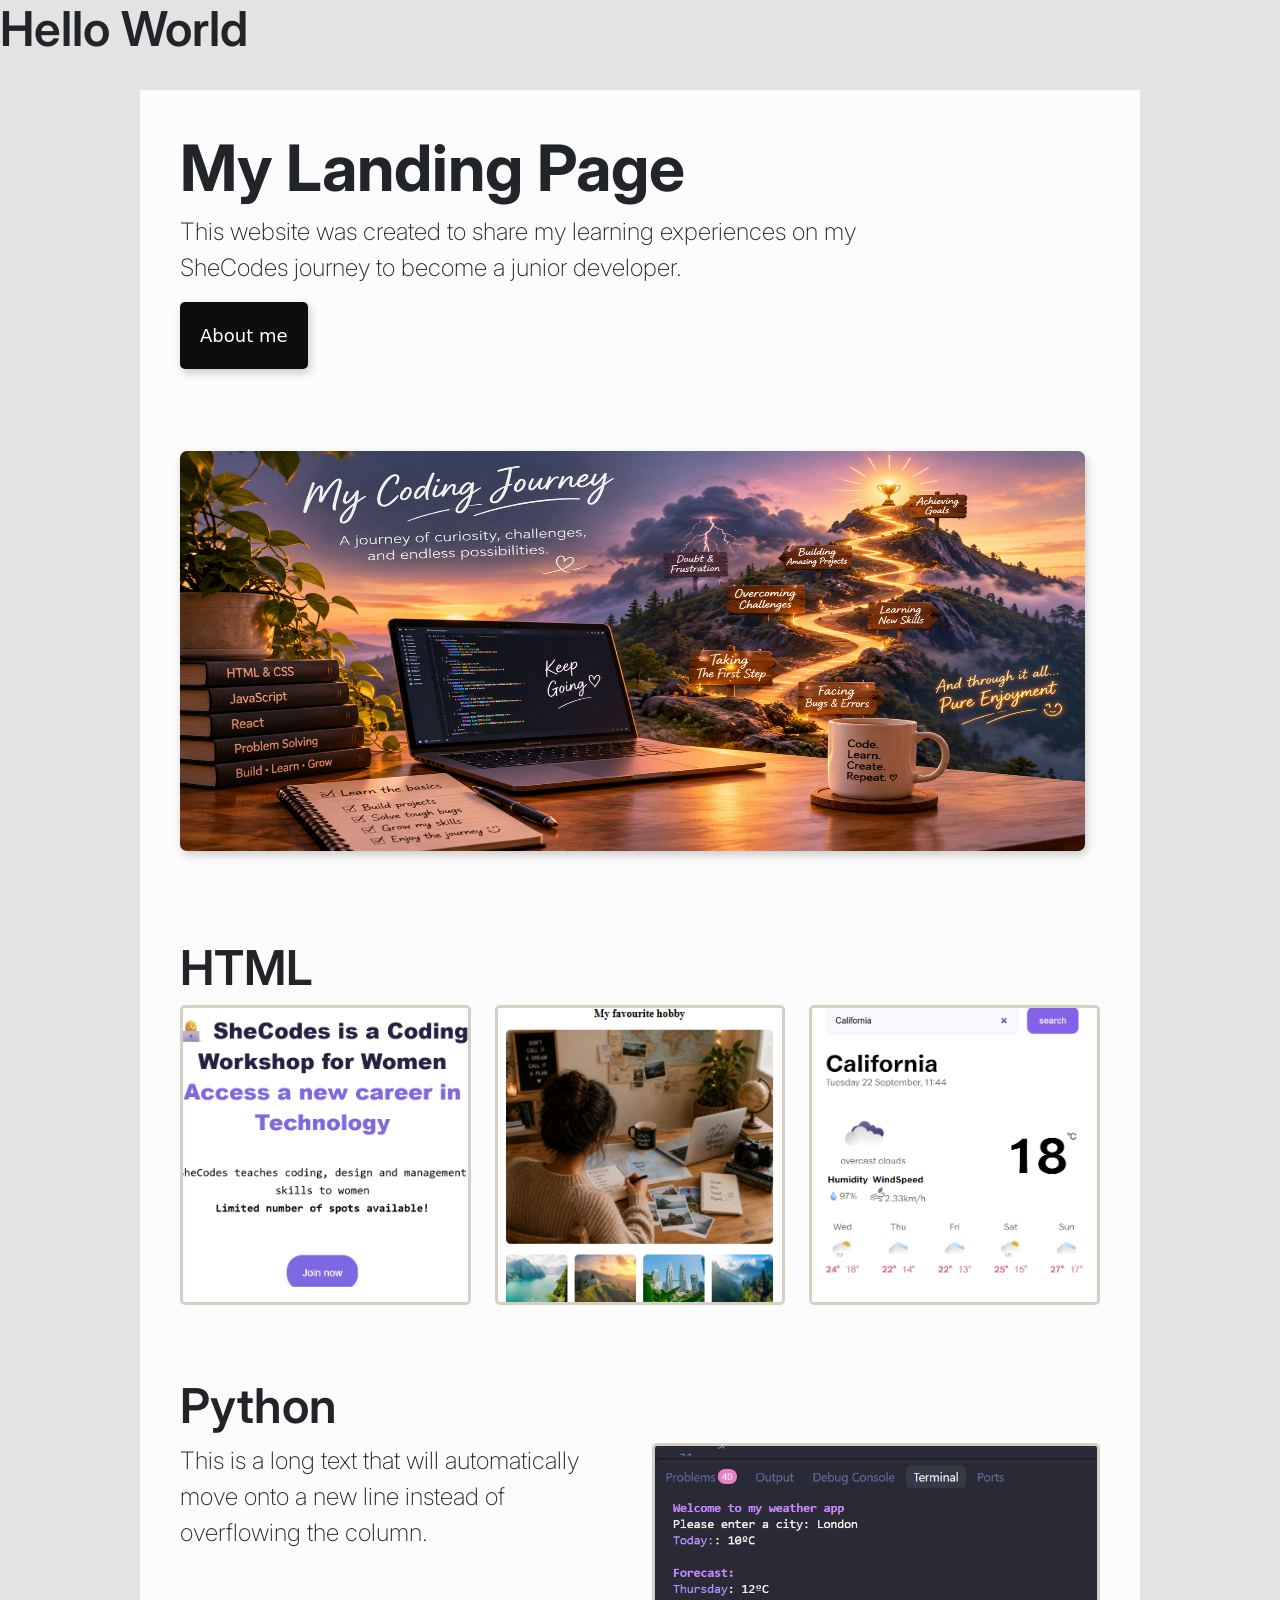
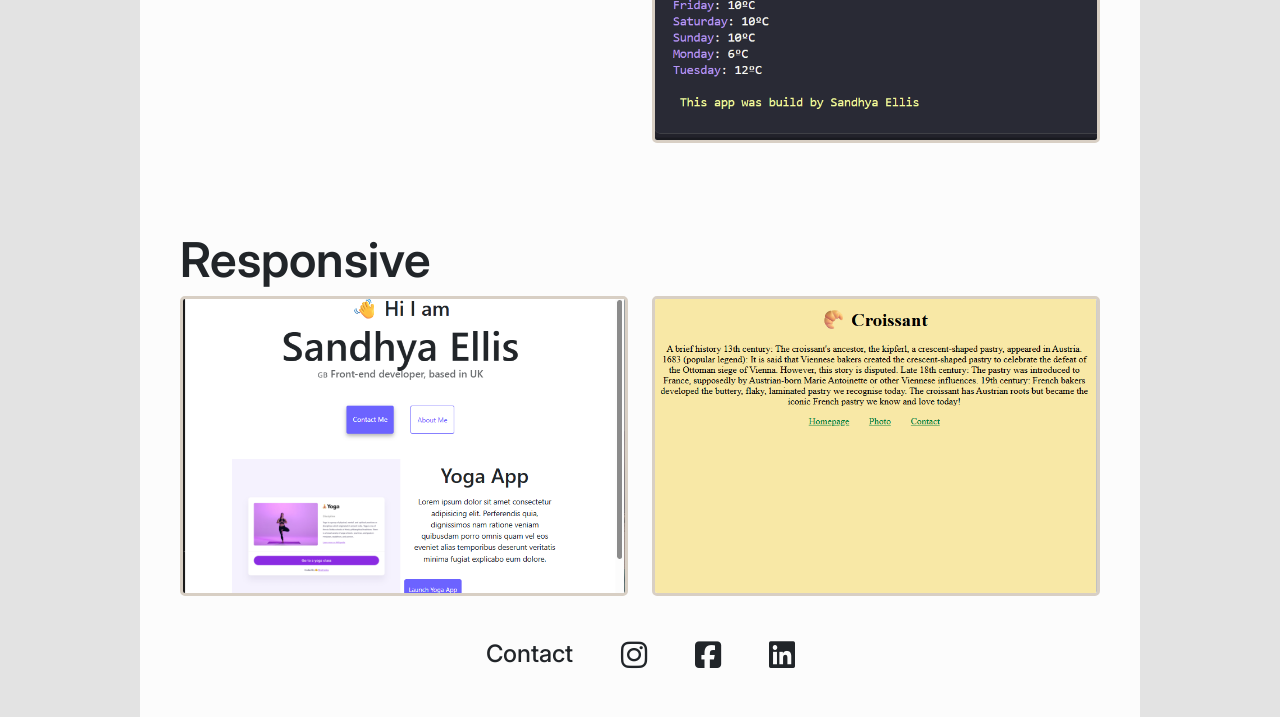
==== index.html @ 31d03f9e "Added some images, some more css to make it responsive" ====
<!DOCTYPE html>
<html lang="en">
<head>
    <meta charset="UTF-8">
    <meta name="viewport" content="width=device-width, initial-scale=1.0">
    <meta name="My Portfolio" content="The homepage gives a synopsis of the projects I have been working on, whilst on my shecodes journey">
    <link href="https://cdn.jsdelivr.net/npm/bootstrap@5.0.2/dist/css/bootstrap.min.css" rel="stylesheet"> 
    <link rel="preconnect" href="https://fonts.googleapis.com">
    <link rel="preconnect" href="https://fonts.gstatic.com" crossorigin>
    <link href="https://fonts.googleapis.com/css2?family=Inter:ital,opsz,wght@0,14..32,100..900;1,14..32,100..900&display=swap" rel="stylesheet">
    <link rel="stylesheet" href="https://cdnjs.cloudflare.com/ajax/libs/font-awesome/6.7.2/css/all.min.css">
    <link rel="stylesheet" href="style.css"/>
    
    <title>Index-Homepage</title>

</head>
<body>
  <h2>Hello World</h2><br />

  <div class="my-container">
    <div class="row">
     <div class="col-9 text-wrap">
      <h1>My Landing Page</h1>
      <p>This website was created to share my learning experiences on my SheCodes journey to become a junior developer.</p>
      <button type="button" class="aboutme">About me</button>
    </div>
   </div> 
   <br />
   
   <div class="row mt-5 mb-5">
    <div class="col-10">
     <img src="images/MyCodingJourney.png" class="main_image mb-3" alt="Portfolio image" title="This is an image of my coding journey"/>
    </div>
   </div>
   <br />
  
   <section>
   <div class="row">
    <h2>HTML</h2>
    <div class="col-md-4">
     <img src="images/projcareer.png" class="img-fluid images w-100" alt="Portfolio image" title="This is an image..."/>
    </div>
    <div class="col-md-4">
     <img src="images/projtravel.png" class="img fluid images w-100" alt="Portfolio image" title="This is an image..."/>
    </div>
    <div class="col-md-4">
     <img src="images/projforecast.png" class="img-fluid images w-100" alt="Portfolio image" title="This is an image..."/>
    </div>
   </div>
  <br />

   <div class="row mt-5 mb-3">
    <h2>Python</h2>
    <div class="col-md-6 text-wrap">
     <p>This is a long text that will automatically move onto a new line instead of overflowing the column.</p>
    </div>
    <br />
    <div class="col-md-6">
     <img src="images/python1.png" class="images w-100" alt="Portfolio image" title="This is an image..."/>
    </div>
   </div>
   <br />
    
   <div class="row mt-5">
    <h2>Responsive</h2>
    <div class="col-sm-6">
     <img src="images/projresponsive2.png" class="images w-100" alt="Portfolio image" title="This is an image..."/>
    </div>
    <div class="col-sm-6">
     <img src="images/projresponsive1.png" class="images w-100" alt="Portfolio image" title="This is an image..."/>
    </div>
  </div>
   <br />

  </section>

  <footer>
   <div class="little_icons d-flex justify-content-center">
    <h4>Contact</h4>
    <i class="fa-brands fa-instagram ps-5 pe-5"></i>
    <i class="fa-brands fa-square-facebook pe-5"></i>
    <i class="fa-brands fa-linkedin"></i>
  </div>
 </footer>

</div> 
<script src="https://cdn.jsdelivr.net/npm/bootstrap@5.0.2/dist/js/bootstrap.bundle.min.js"></script>


</body>
</html>
---- style.css ----
:root {
  --box-shadow:2px 4px 10px rgba(0, 0, 0, 0.2);
}

body {
h1,h2,h3,h4,h5,h6,p
 {
  font-family: "Inter", Playfair Display, sans-serif;
  font-optical-sizing: auto;
  font-style: normal;
}

 h1{
  font-size:64px;
  font-weight:700;
  line-height:1.2;
 }

 h2{
  font-size:48px;
  font-weight:600;
 }
 
 p{
  font-size:24px;
  font-weight:200;
  line-height:1.5;
 }

 h6{
  text-align:center;
 }
background-color: #e3e3e3;
}

.my-container {
 max-width:1000px;
 padding:40px;
 background-color:#fcfcfc;
 display:block;
 margin:0 auto;
}

.main_image {
 width:905px;
 height:400px;
 border-radius:7px;
 border:none;
 box-shadow:var(--box-shadow);
}

.images {
  height:300px;
  border: 3px solid #D8CFC4;
  border-radius:5px;
  object-fit:cover;
}


.aboutme {
 background-color:rgb(14, 13, 13);
 color:white;
  border:none;
  border-radius:5px;
  padding:20px;
  font-size:18px;
  box-shadow: var(--box-shadow);
  margin-bottom:10px;
}
.little_icons {
  padding-top:20px;
  text-align:center;
  font-size:30px;
}
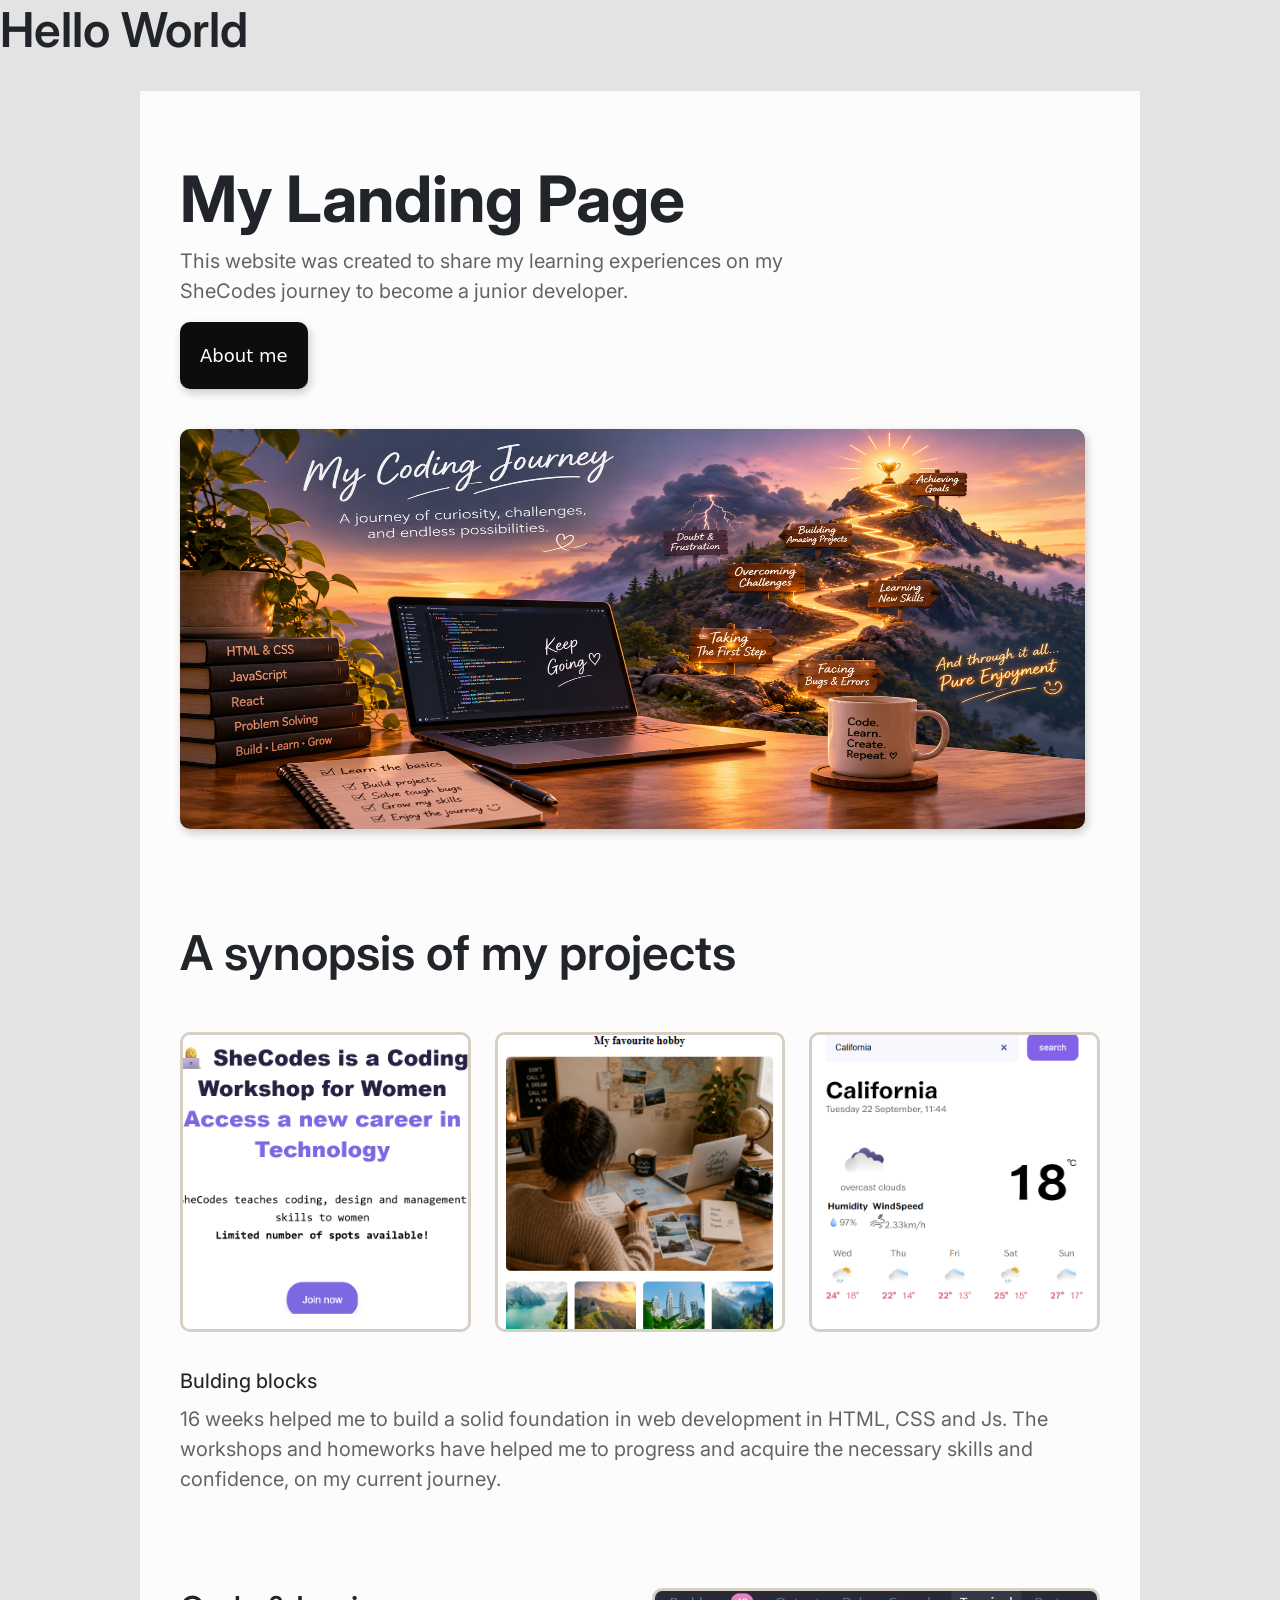
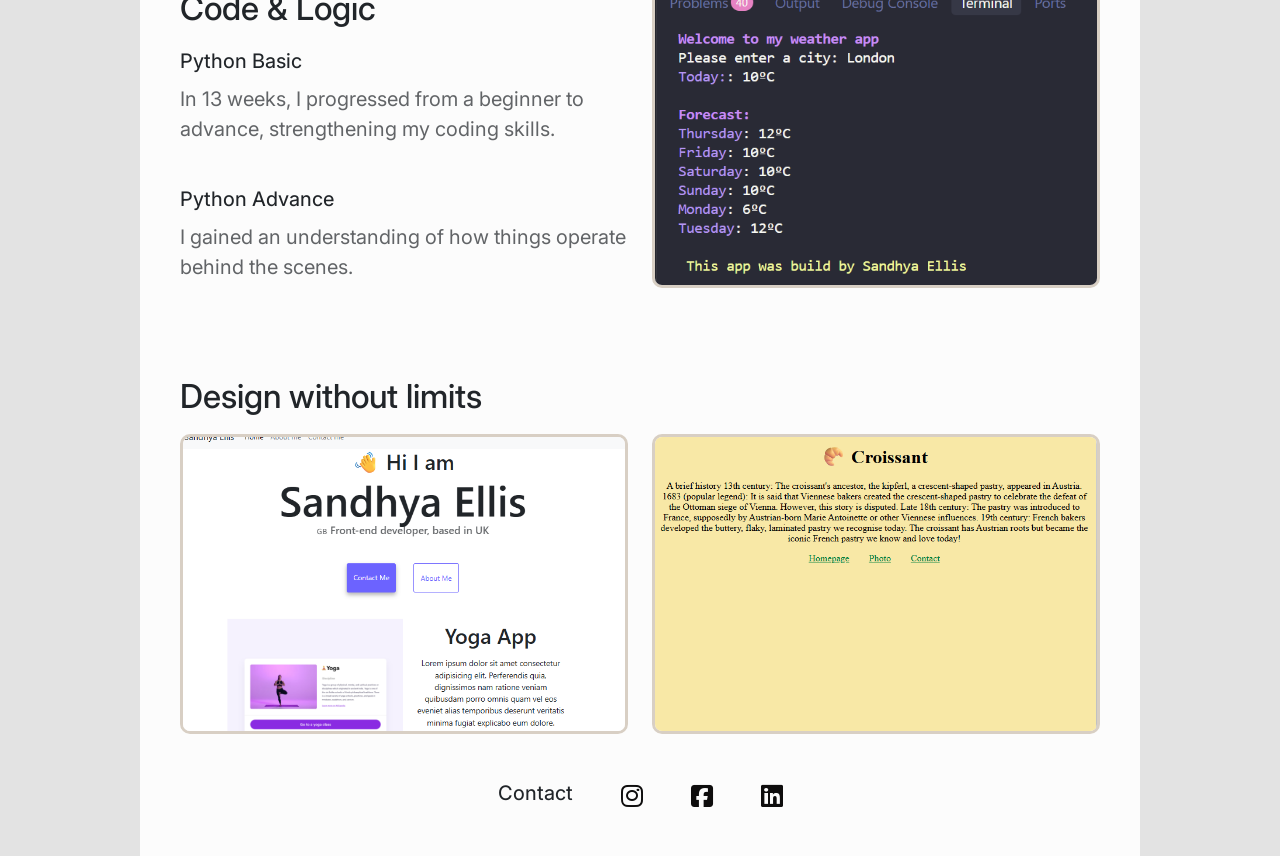
==== commit ea6cd299: "I have made many changes to html and css files. Resized according to iphone resolutions" ====
--- a/index.html
+++ b/index.html
@@ -25,61 +25,67 @@
       <button type="button" class="aboutme">About me</button>
     </div>
    </div> 
-   <br />
    
-   <div class="row mt-5 mb-5">
-    <div class="col-10">
-     <img src="images/MyCodingJourney.png" class="main_image mb-3" alt="Portfolio image" title="This is an image of my coding journey"/>
+   <div class="row">
+    <div class="col-10 pb-5 mb-3">
+     <img src="images/MyCodingJourney.png" class="main_image" alt="Portfolio image" title="This is an image of my coding journey"/>
     </div>
    </div>
-   <br />
   
-   <section>
+   <section class="section">
+    <h2 class="synopsis"> A synopsis of my projects</h2>
    <div class="row">
-    <h2>HTML</h2>
-    <div class="col-md-4">
-     <img src="images/projcareer.png" class="img-fluid images w-100" alt="Portfolio image" title="This is an image..."/>
+    <div class="col-sm-4 pb-1">
+     <img src="images/projcareer.png" class="img-fluid images w-100" alt="Portfolio image" title="Screenshot of a basic HTML page with css"/>
     </div>
-    <div class="col-md-4">
-     <img src="images/projtravel.png" class="img fluid images w-100" alt="Portfolio image" title="This is an image..."/>
+    <div class="col-sm-4 pb-1">
+     <img src="images/projtravel.png" class="img fluid images w-100" alt="Portfolio image" title="Screenshot of travel page when learning about Js"/>
     </div>
-    <div class="col-md-4">
-     <img src="images/projforecast.png" class="img-fluid images w-100" alt="Portfolio image" title="This is an image..."/>
+    <div class="col-sm-4 pb-1">
+     <img src="images/projforecast.png" class="img-fluid images w-100" alt="Portfolio image" title="Screenshot of advanced skills of weather forecast of a specified city"/>
     </div>
    </div>
-  <br />
-
-   <div class="row mt-5 mb-3">
-    <h2>Python</h2>
-    <div class="col-md-6 text-wrap">
-     <p>This is a long text that will automatically move onto a new line instead of overflowing the column.</p>
-    </div>
-    <br />
-    <div class="col-md-6">
-     <img src="images/python1.png" class="images w-100" alt="Portfolio image" title="This is an image..."/>
+   <div class="row">
+    <div class="col-sm-12 text-wrap pb-5">
+    <h4>Bulding blocks</h4>
+    <p>
+      16 weeks helped me to build a solid foundation in web development in HTML, CSS and Js.
+      The workshops and homeworks have helped me to progress and acquire the necessary skills and confidence, on my current journey.
+    </p>
     </div>
    </div>
-   <br />
+
+   <div class="row pb-5">
+    <div class="col-sm-6 text-wrap">
+     <h3>Code & Logic</h3>
+      <div class="python"><h4>Python Basic</h4>
+       <p>In 13 weeks, I progressed from a beginner to advance, strengthening my coding skills.</p><br />
+       <h4>Python Advance</h4>
+       <p>I gained an understanding of how things operate behind the scenes.</p></div>
+     </div>
+    <div class="col-sm-6 d-flex justify-content-right">
+     <img src="images/python1.png" class="images w-100" alt="Portfolio image" title="This is an image of an advanced project in python"/>
+    </div>
+   </div>
     
-   <div class="row mt-5">
-    <h2>Responsive</h2>
-    <div class="col-sm-6">
-     <img src="images/projresponsive2.png" class="images w-100" alt="Portfolio image" title="This is an image..."/>
+   <div class="row">
+    <h3 class="design">Design without limits</h3>
+    <div class="col-sm-6 pb-1">
+     <img src="images/projresponsive2.png" class="images w-100" alt="Portfolio image" title="Image of making the website more responsive and adding navigation bar "/>
     </div>
-    <div class="col-sm-6">
-     <img src="images/projresponsive1.png" class="images w-100" alt="Portfolio image" title="This is an image..."/>
+    <div class="col-sm-6 pb-1">
+     <img src="images/projresponsive1.png" class="images w-100" alt="Portfolio image" title="Learning to design and build website"/>
     </div>
   </div>
-   <br />
 
   </section>
 
   <footer>
    <div class="little_icons d-flex justify-content-center">
     <h4>Contact</h4>
-    <i class="fa-brands fa-instagram ps-5 pe-5"></i>
-    <i class="fa-brands fa-square-facebook pe-5"></i>
-    <i class="fa-brands fa-linkedin"></i>
+    <a href="https://www.instagram.com" target="_blank"><i class="fa-brands fa-instagram ps-5 pe-5"></i></a>
+    <a href="https://www.facebook.com" target="_blank"><i class="fa-brands fa-square-facebook pe-5"></i></a>
+    <a href="https://www.linkedin.com" target="_blank"><i class="fa-brands fa-linkedin"></i></a>
   </div>
  </footer>
 
--- a/style.css
+++ b/style.css
@@ -1,5 +1,6 @@
 :root {
   --box-shadow:2px 4px 10px rgba(0, 0, 0, 0.2);
+  --differentcolor:rgb(14, 13, 13)
 }
 
 body {
@@ -19,18 +20,48 @@
  h2{
   font-size:48px;
   font-weight:600;
+  line-height:normal;
+  letter-spacing:-1%;
+ }
+
+ h3{
+  font-size:33px;
+  font-weight:500;
+  line-height:normal;
+  letter-spacing:-1.5%;
  }
  
- p{
-  font-size:24px;
-  font-weight:200;
-  line-height:1.5;
+ h4 {
+  font-size:20px;
+  font-weight:450;
+  line-height:1.5em;
+  letter-spacing:1;
+ }
+
+ p {
+  font-size:20px;
+  font-weight:400;
+  line-height:1.5em;
+  letter-spacing:1;
+  opacity:70%;
  }
 
  h6{
   text-align:center;
  }
 background-color: #e3e3e3;
+}
+
+.python {
+  padding-top:10px;
+}
+
+.synopsis{
+  margin-bottom:50px;
+}
+
+.design {
+  padding-bottom:10px;
 }
 
 .my-container {
@@ -44,7 +75,7 @@
 .main_image {
  width:905px;
  height:400px;
- border-radius:7px;
+ border-radius:10px;
  border:none;
  box-shadow:var(--box-shadow);
 }
@@ -52,26 +83,75 @@
 .images {
   height:300px;
   border: 3px solid #D8CFC4;
-  border-radius:5px;
+  border-radius:10px;
   object-fit:cover;
 }
 
-
 .aboutme {
- background-color:rgb(14, 13, 13);
- color:white;
+  background-color:var(--differentcolor);
+  color:white;
   border:none;
-  border-radius:5px;
+  border-radius:10px;
   padding:20px;
   font-size:18px;
   box-shadow: var(--box-shadow);
   margin-bottom:10px;
 }
 .little_icons {
-  padding-top:20px;
+  padding-top:10px;
   text-align:center;
-  font-size:30px;
+  font-size:25px;
+}
+
+.little_icons a {
+  color: var(--differentcolor);
+}
+
+.little_icons a:hover {
+ cursor:pointer;
+}
+
+.little_icons a:visited{
+  color: var(--differentcolor);
+}
+.row {
+  margin-top:30px;
+  margin-bottom:30px;
+}
+
+@media(max-width:576px) {
+  .main_image {
+    display:none;
+  }
+  
+  h1{
+    font-size:44px;
+  }
+  h2 {
+    font-size:36px;
+  }
+  h3{
+    font-size:30px;
+  }
+  h4{
+    font-size:24px;
+  }
+  p {
+    font-size:18px;
+  }
+
+  .section {
+    padding-top:0px;
+    margin-top: 0px;
+  }
+
+  .little_icons {
+    font-size:15px;
+  }
+  .synopsis {
+    margin-top:0px;
+    margin-bottom:10px;
+  }
 }
 
 
-
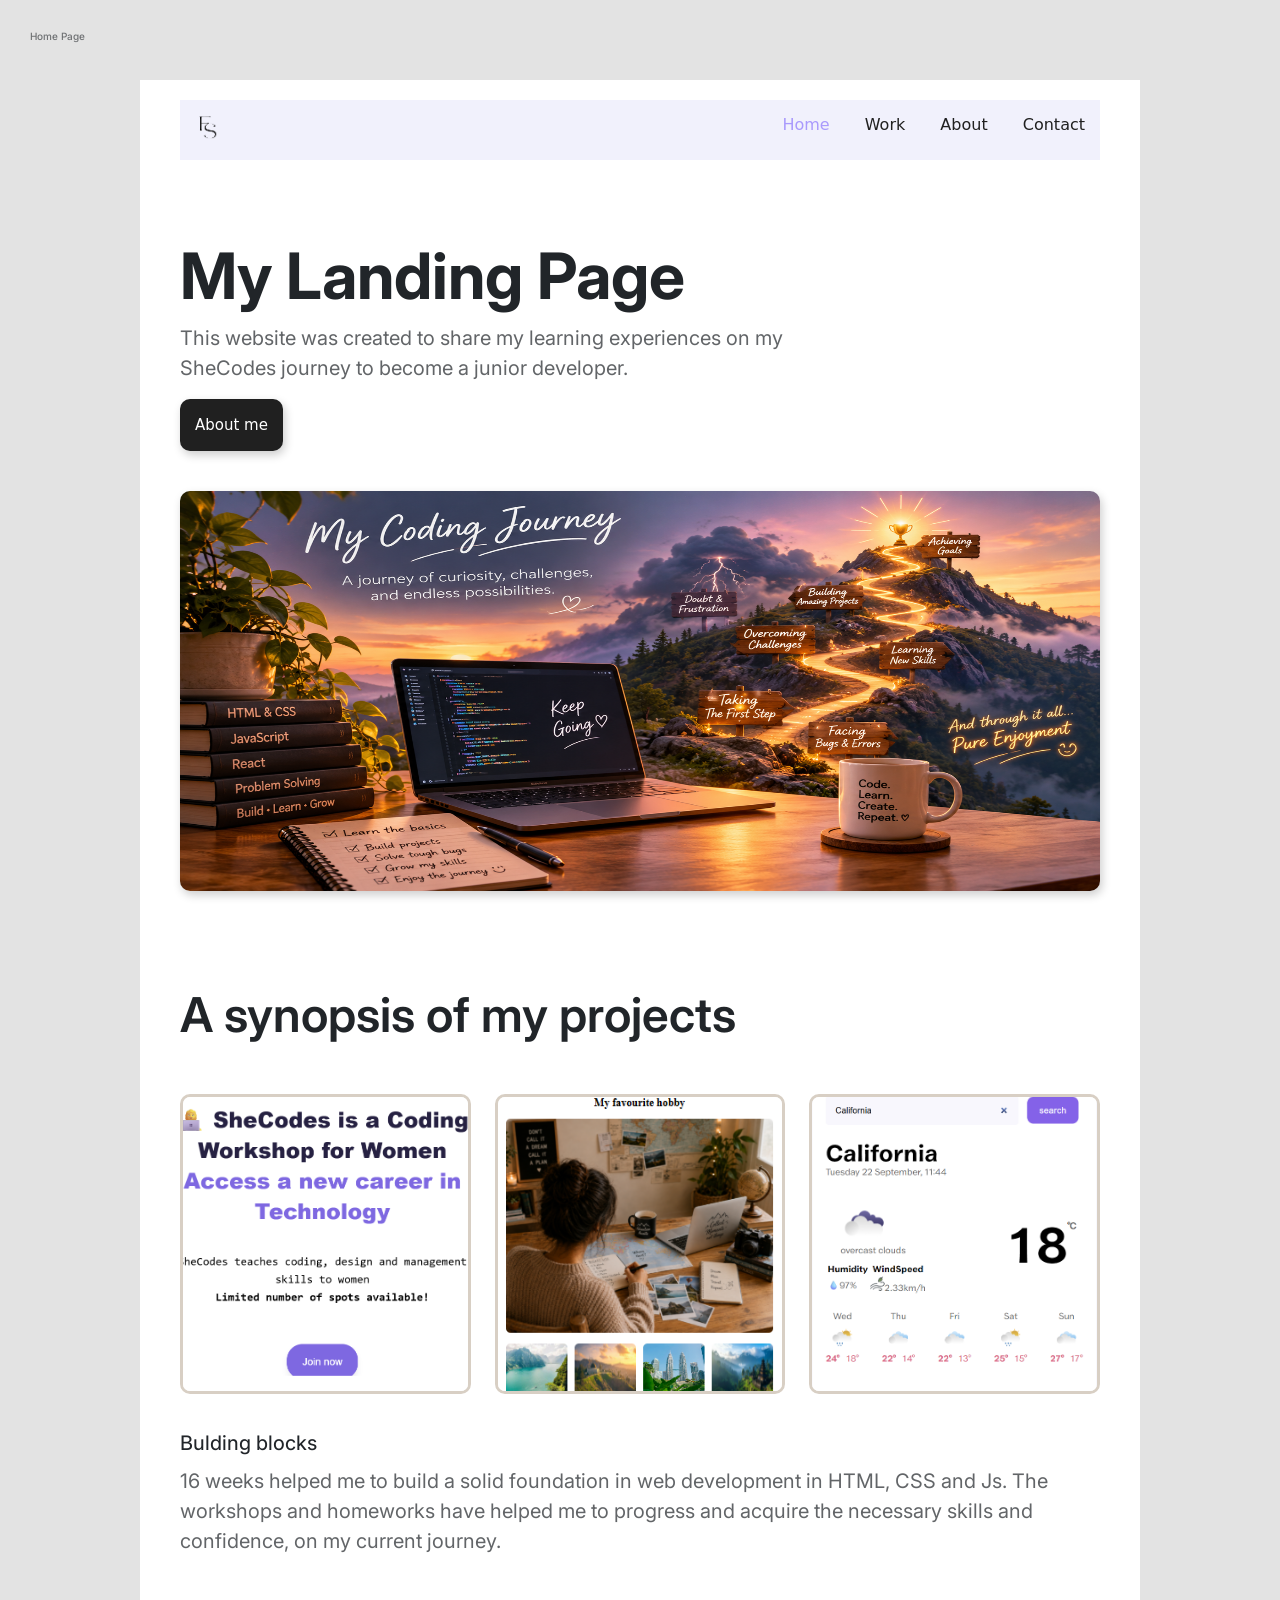
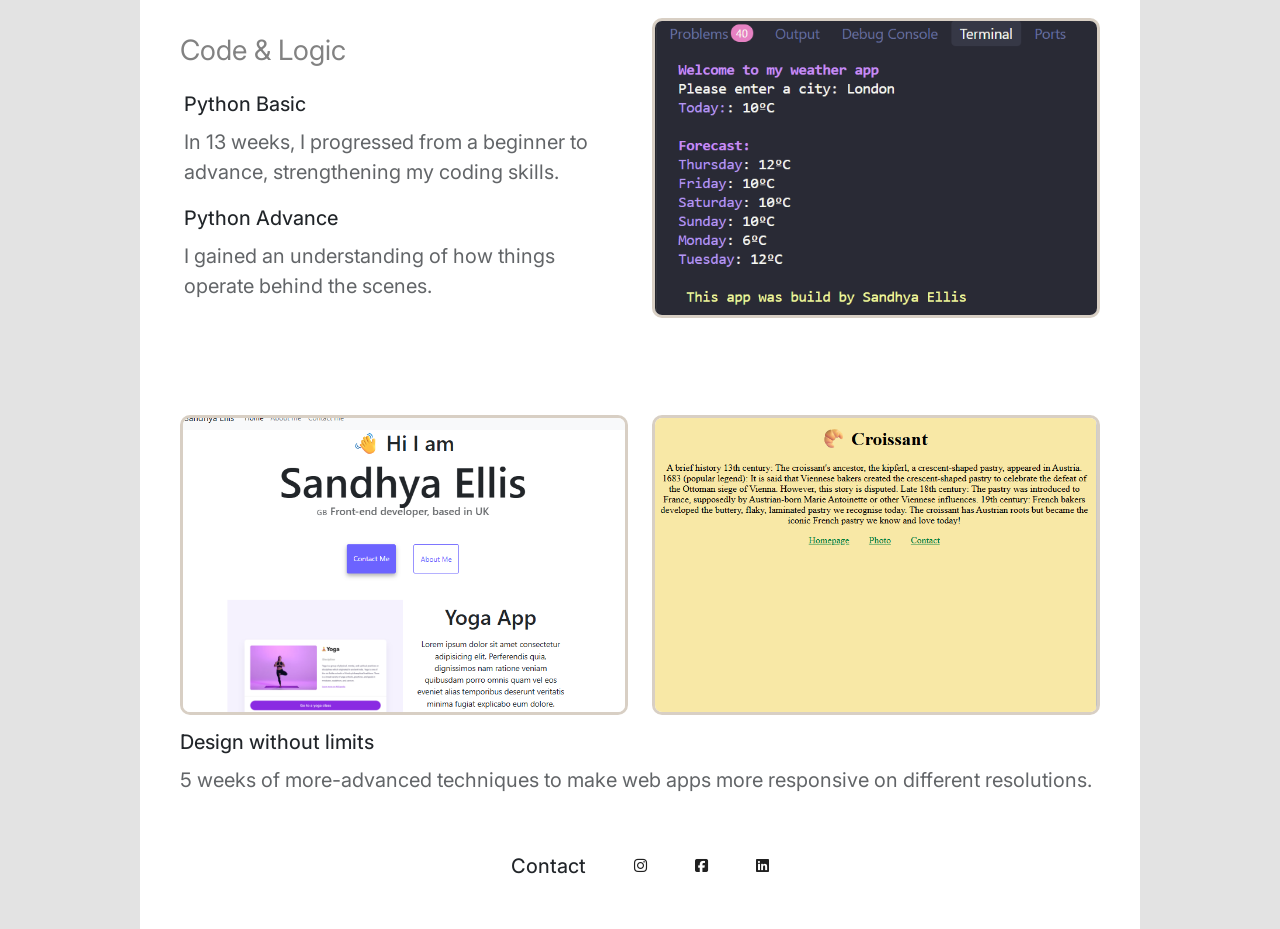
==== commit bb3eed47: "Tried to complete index and about page. started contact page." ====
--- a/index.html
+++ b/index.html
@@ -11,24 +11,45 @@
     <link rel="stylesheet" href="https://cdnjs.cloudflare.com/ajax/libs/font-awesome/6.7.2/css/all.min.css">
     <link rel="stylesheet" href="style.css"/>
     
-    <title>Index-Homepage</title>
+    <title>Homepage</title>
 
 </head>
 <body>
-  <h2>Hello World</h2><br />
+  <h6>Home Page</h6>
+  <div class="container">
+   
+      <div class="nav_container">
+       <nav class="d-flex justify-content-between">
+        <img src="images/logo.png" class="logo d-none d-md-block" alt="My own logo"/>
+        <img src="images/logo-small.png" class="logo d-block d-md-none" alt="Smaller logo"/>
+      <ul>
+        <li class="active">
+          <a href="/">Home</a>
+        </li>
+       <li>
+        <a href="/work.html">Work</a>
+      </li>
+      <li>
+        <a href="/about.html">About</a>
+      </li>
+      <li>
+        <a href="/contact.html">Contact</a>
+      </li>
+    </ul>
+    </nav>
+  </div>
 
-  <div class="my-container">
     <div class="row">
-     <div class="col-9 text-wrap">
+     <div class="col-9 text-wrap mt-5">
       <h1>My Landing Page</h1>
       <p>This website was created to share my learning experiences on my SheCodes journey to become a junior developer.</p>
-      <button type="button" class="aboutme">About me</button>
+      <button type="button" class="aboutme-button">About me</button>
     </div>
    </div> 
    
    <div class="row">
-    <div class="col-10 pb-5 mb-3">
-     <img src="images/MyCodingJourney.png" class="main_image" alt="Portfolio image" title="This is an image of my coding journey"/>
+    <div class="col-10 pb-5 mb-3 d-none d-sm-block">
+     <img src="images/MyCodingJourney.png" class="main_image" alt="This is an image of my coding journey"/>
     </div>
    </div>
   
@@ -36,17 +57,17 @@
     <h2 class="synopsis"> A synopsis of my projects</h2>
    <div class="row">
     <div class="col-sm-4 pb-1">
-     <img src="images/projcareer.png" class="img-fluid images w-100" alt="Portfolio image" title="Screenshot of a basic HTML page with css"/>
+     <img src="images/projcareer.png" class="images w-100" alt="Screenshot of a basic HTML page with css"/>
     </div>
     <div class="col-sm-4 pb-1">
-     <img src="images/projtravel.png" class="img fluid images w-100" alt="Portfolio image" title="Screenshot of travel page when learning about Js"/>
+     <img src="images/projtravel.png" class="images w-100" alt="Screenshot of travel page when learning about Js"/>
     </div>
     <div class="col-sm-4 pb-1">
-     <img src="images/projforecast.png" class="img-fluid images w-100" alt="Portfolio image" title="Screenshot of advanced skills of weather forecast of a specified city"/>
+     <img src="images/projforecast.png" class="images w-100" alt="Screenshot of advanced skills of weather forecast of a specified city"/>
     </div>
    </div>
    <div class="row">
-    <div class="col-sm-12 text-wrap pb-5">
+    <div class="col-sm-12 text-wrap pb-3">
     <h4>Bulding blocks</h4>
     <p>
       16 weeks helped me to build a solid foundation in web development in HTML, CSS and Js.
@@ -58,30 +79,33 @@
    <div class="row pb-5">
     <div class="col-sm-6 text-wrap">
      <h3>Code & Logic</h3>
-      <div class="python"><h4>Python Basic</h4>
-       <p>In 13 weeks, I progressed from a beginner to advance, strengthening my coding skills.</p><br />
+      <div class="p-1"><h4>Python Basic</h4>
+       <p>In 13 weeks, I progressed from a beginner to advance, strengthening my coding skills.</p>
        <h4>Python Advance</h4>
        <p>I gained an understanding of how things operate behind the scenes.</p></div>
      </div>
     <div class="col-sm-6 d-flex justify-content-right">
-     <img src="images/python1.png" class="images w-100" alt="Portfolio image" title="This is an image of an advanced project in python"/>
+     <img src="images/python1.png" class="images w-100" alt="This is an image of an advanced project in python"/>
     </div>
    </div>
     
    <div class="row">
-    <h3 class="design">Design without limits</h3>
-    <div class="col-sm-6 pb-1">
-     <img src="images/projresponsive2.png" class="images w-100" alt="Portfolio image" title="Image of making the website more responsive and adding navigation bar "/>
+    <div class="col-sm-6 pb-1 pt-3">
+     <img src="images/projresponsive2.png" class="images w-100" alt="Image of making the website more responsive and adding navigation bar "/>
     </div>
-    <div class="col-sm-6 pb-1">
-     <img src="images/projresponsive1.png" class="images w-100" alt="Portfolio image" title="Learning to design and build website"/>
+    <div class="col-sm-6 pb-1 pt-3">
+     <img src="images/projresponsive1.png" class="images w-100" alt="Learning to design and build website"/>
     </div>
+    <div>
+    <h4 class="design pt-2 pb-0">Design without limits</h4>
+    <p>5 weeks of more-advanced techniques to make web apps more responsive on different resolutions.</p>
+  </div>
   </div>
 
   </section>
 
   <footer>
-   <div class="little_icons d-flex justify-content-center">
+   <div class="footer d-flex justify-content-center">
     <h4>Contact</h4>
     <a href="https://www.instagram.com" target="_blank"><i class="fa-brands fa-instagram ps-5 pe-5"></i></a>
     <a href="https://www.facebook.com" target="_blank"><i class="fa-brands fa-square-facebook pe-5"></i></a>
--- a/style.css
+++ b/style.css
@@ -1,6 +1,8 @@
 :root {
   --box-shadow:2px 4px 10px rgba(0, 0, 0, 0.2);
-  --differentcolor:rgb(14, 13, 13)
+  --differentcolor:#202020;
+  --primarycolor:#A99AFC;
+  --navcontainercolor:#f1f1fc;
 }
 
 body {
@@ -47,13 +49,13 @@
  }
 
  h6{
-  text-align:center;
- }
+  text-align:left;
+  font-size:10px;
+  opacity:60%;
+  padding:30px;
+ }
+
 background-color: #e3e3e3;
-}
-
-.python {
-  padding-top:10px;
 }
 
 .synopsis{
@@ -64,20 +66,59 @@
   padding-bottom:10px;
 }
 
-.my-container {
+.container {
  max-width:1000px;
  padding:40px;
- background-color:#fcfcfc;
+ padding-top:20px;
+ background-color:rgb(255, 255, 255);
  display:block;
  margin:0 auto;
 }
 
 .main_image {
- width:905px;
+ width:920px;
  height:400px;
  border-radius:10px;
  border:none;
  box-shadow:var(--box-shadow);
+}
+
+.nav_container {
+  background-color:var(--navcontainercolor);
+}
+
+.logo {
+  max-height:60px;
+  font-weight:bolder;
+}
+
+nav li{
+  display:inline;
+  list-style:none;
+  line-height:50px;
+  margin-left:15px;
+  padding-right:15px;
+}
+
+nav ul {
+  margin:0px;
+  padding:0px;
+}
+
+nav {
+  padding:0;
+  font-size:16px;
+  font-weight:500;
+}
+
+nav a {
+  text-decoration:none;
+  color:var(--differentcolor);
+  transition:all 100ms ease-in-out;
+}
+
+nav li.active a, nav a:hover{
+  color:var(--primarycolor);
 }
 
 .images {
@@ -87,71 +128,113 @@
   object-fit:cover;
 }
 
-.aboutme {
+.aboutme-button {
   background-color:var(--differentcolor);
   color:white;
   border:none;
   border-radius:10px;
-  padding:20px;
-  font-size:18px;
+  padding:15px;
+  font-size:15px;
   box-shadow: var(--box-shadow);
   margin-bottom:10px;
 }
-.little_icons {
+
+.aboutme-button a:hover{
+  color:var(--primarycolor);
+}
+
+.footer {
   padding-top:10px;
   text-align:center;
-  font-size:25px;
-}
-
-.little_icons a {
+  font-size:15px;
+  line-height:30px;
+}
+
+.footer a {
   color: var(--differentcolor);
 }
 
-.little_icons a:hover {
+.footer a:hover {
  cursor:pointer;
-}
-
-.little_icons a:visited{
-  color: var(--differentcolor);
-}
+ color: var(--primarycolor);
+}
+
 .row {
   margin-top:30px;
   margin-bottom:30px;
 }
 
 @media(max-width:576px) {
-  .main_image {
-    display:none;
-  }
-  
-  h1{
-    font-size:44px;
-  }
-  h2 {
-    font-size:36px;
-  }
-  h3{
-    font-size:30px;
-  }
-  h4{
-    font-size:24px;
-  }
-  p {
-    font-size:18px;
-  }
-
+  .main_image, .about_my_image {
+    padding-bottom:0px;
+    margin-bottom:0px;
+  }
   .section {
     padding-top:0px;
     margin-top: 0px;
   }
 
-  .little_icons {
+  .footer {
     font-size:15px;
   }
   .synopsis {
     margin-top:0px;
     margin-bottom:10px;
   }
-}
-
-
+  
+  .about_my_image {
+    display:none;
+    text-align:center;
+  }
+
+  .container p{
+    margin-bottom:0;
+    text-wrap:balance;
+  }
+
+  .nav_container{
+   max-width:300px;
+   max-height:50px;
+   padding:0;
+   margin:0;
+   font-size:10px; 
+  }
+
+  h1{
+    font-size:40px;
+  }
+  h2 {
+    font-size:32px;
+  }
+  h3{
+    font-size:28px;
+  }
+  h4{
+    font-size:20px;
+  }
+  p {
+    font-size:15px;
+  }
+}
+
+.container h3{
+  margin-top: 15px;
+  margin-bottom:18px;
+  letter-spacing: 1;
+  font-size:28px;
+  font-weight:400;
+  color:#828282;
+}
+
+.silly_text{
+  color:black;
+  font-size:20px;
+  font-weight:400;
+}
+
+.about_my_image {
+  max-width:400px;
+  max-height:500px;
+  border-radius:15px;
+  border:none;
+}
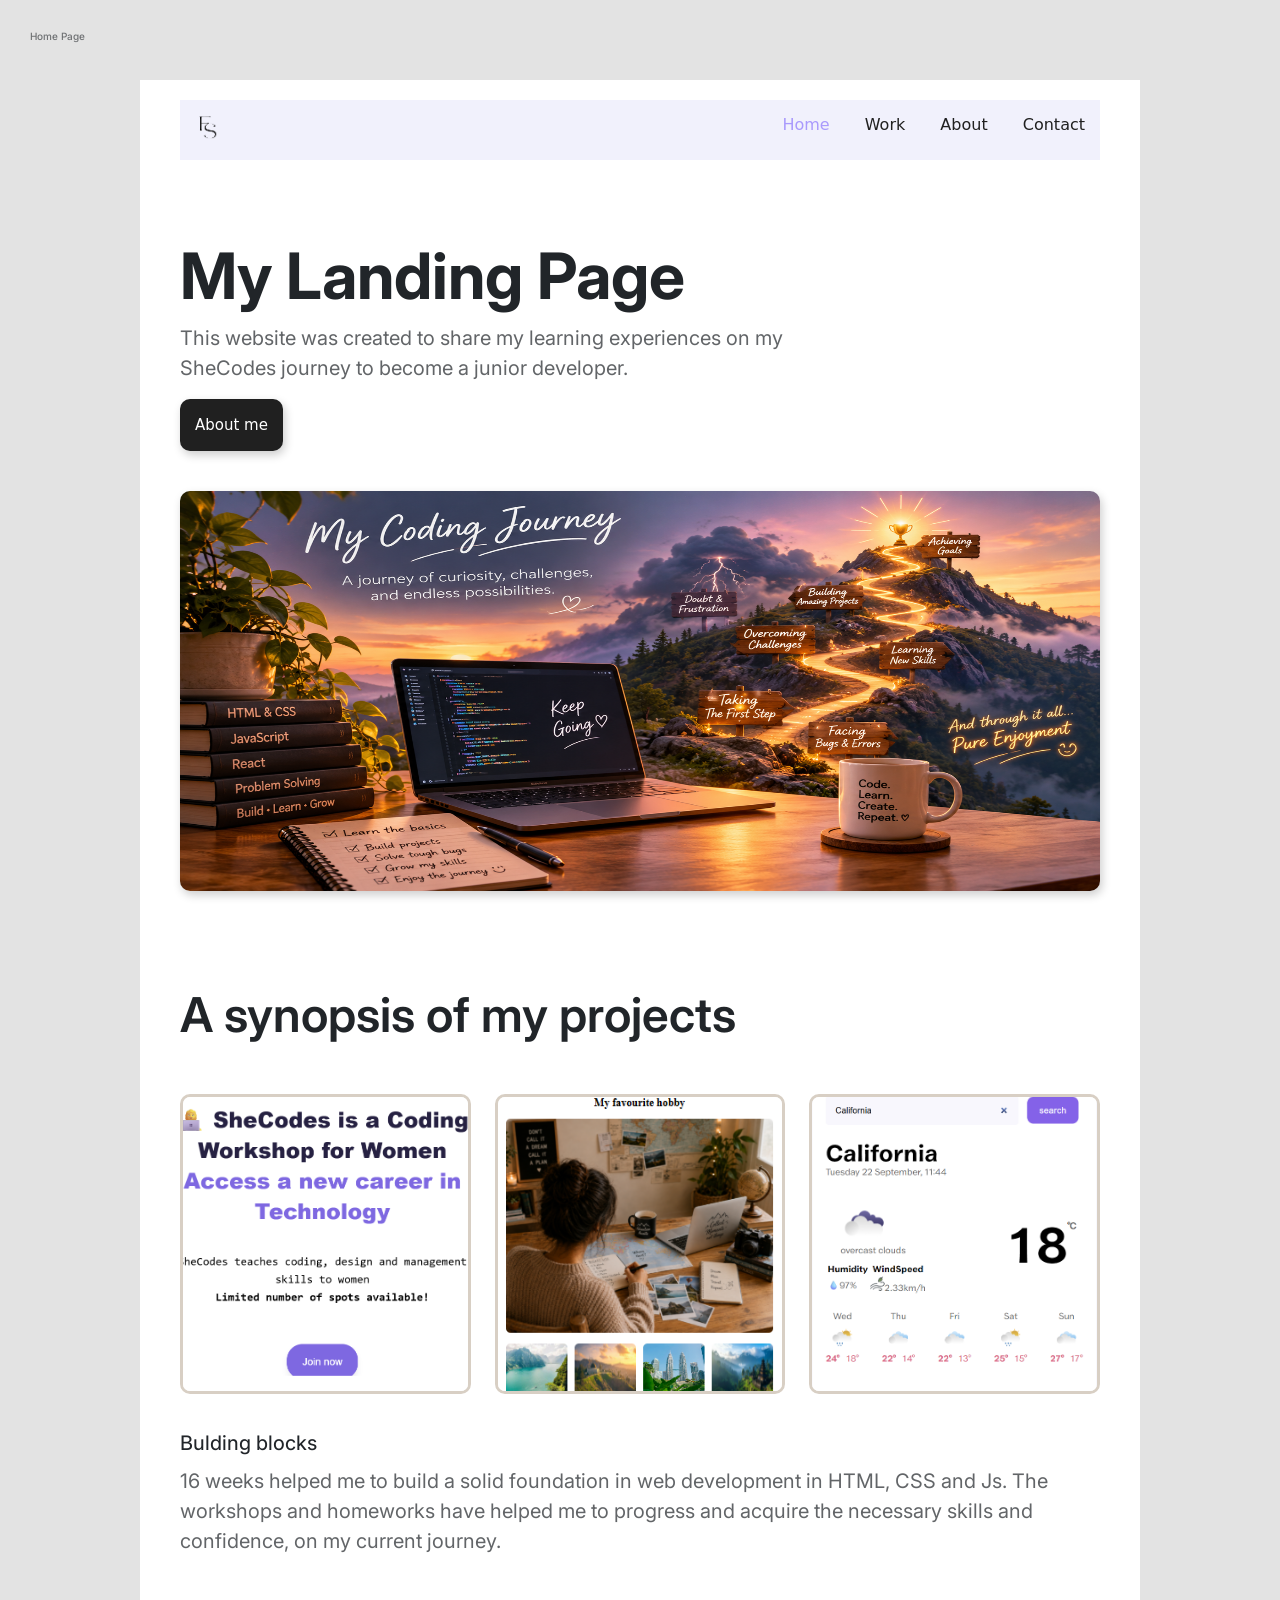
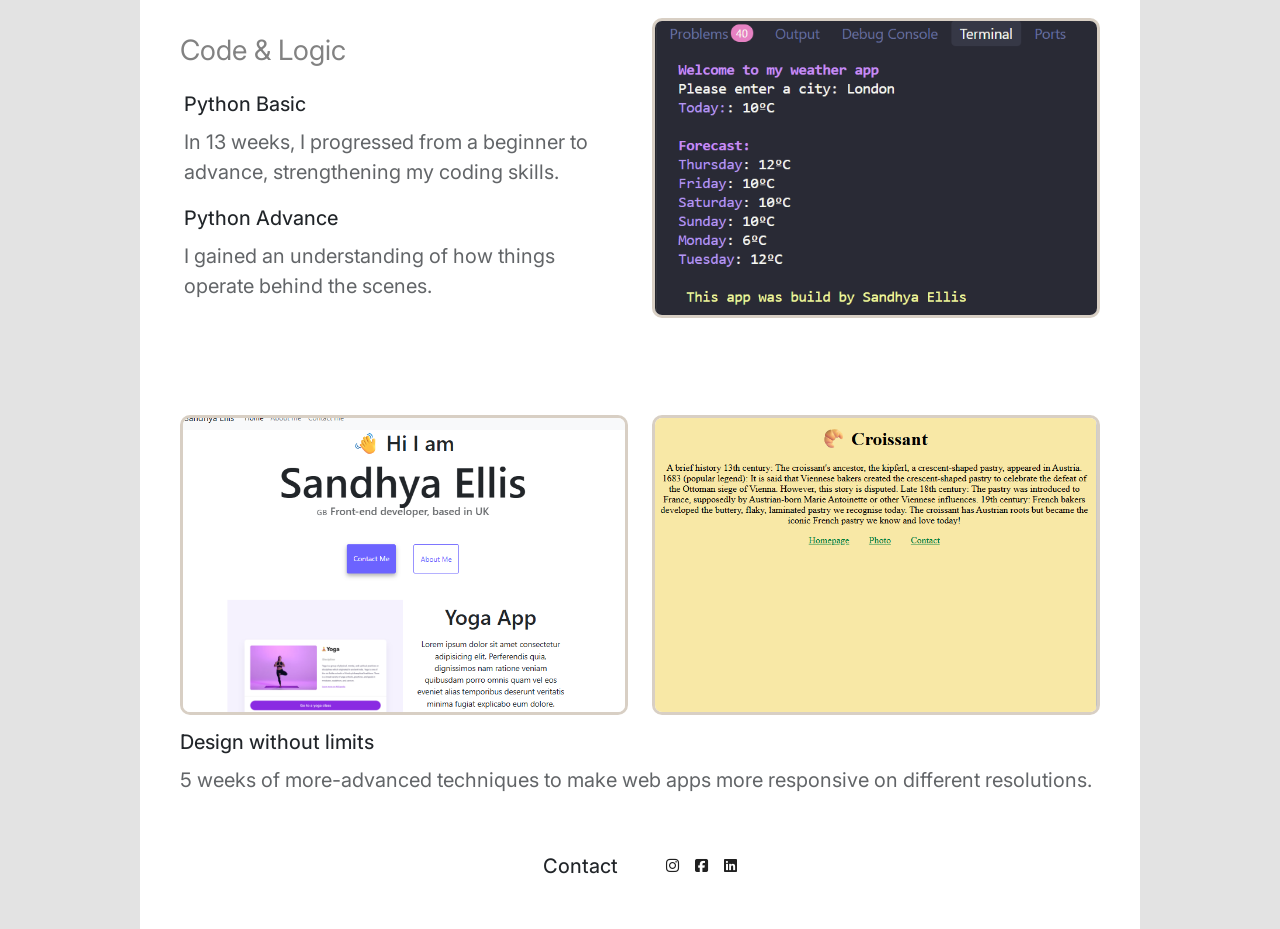
==== commit 15544fd3: "Updated the contact page" ====
--- a/index.html
+++ b/index.html
@@ -39,6 +39,7 @@
     </nav>
   </div>
 
+  <div class="container-content">
     <div class="row">
      <div class="col-9 text-wrap mt-5">
       <h1>My Landing Page</h1>
@@ -101,14 +102,14 @@
     <p>5 weeks of more-advanced techniques to make web apps more responsive on different resolutions.</p>
   </div>
   </div>
-
-  </section>
+</section>
+</div>
 
   <footer>
    <div class="footer d-flex justify-content-center">
     <h4>Contact</h4>
-    <a href="https://www.instagram.com" target="_blank"><i class="fa-brands fa-instagram ps-5 pe-5"></i></a>
-    <a href="https://www.facebook.com" target="_blank"><i class="fa-brands fa-square-facebook pe-5"></i></a>
+    <a href="https://www.instagram.com" target="_blank"><i class="fa-brands fa-instagram ps-5 pe-3"></i></a>
+    <a href="https://www.facebook.com" target="_blank"><i class="fa-brands fa-square-facebook pe-3"></i></a>
     <a href="https://www.linkedin.com" target="_blank"><i class="fa-brands fa-linkedin"></i></a>
   </div>
  </footer>
--- a/style.css
+++ b/style.css
@@ -83,6 +83,20 @@
  box-shadow:var(--box-shadow);
 }
 
+.images {
+  height:300px;
+  border: 3px solid #D8CFC4;
+  border-radius:10px;
+  object-fit:cover;
+}
+
+.about_my_image {
+  max-width:400px;
+  max-height:500px;
+  border-radius:15px;
+  border:none;
+}
+
 .nav_container {
   background-color:var(--navcontainercolor);
 }
@@ -119,13 +133,6 @@
 
 nav li.active a, nav a:hover{
   color:var(--primarycolor);
-}
-
-.images {
-  height:300px;
-  border: 3px solid #D8CFC4;
-  border-radius:10px;
-  object-fit:cover;
 }
 
 .aboutme-button {
@@ -142,82 +149,7 @@
 .aboutme-button a:hover{
   color:var(--primarycolor);
 }
-
-.footer {
-  padding-top:10px;
-  text-align:center;
-  font-size:15px;
-  line-height:30px;
-}
-
-.footer a {
-  color: var(--differentcolor);
-}
-
-.footer a:hover {
- cursor:pointer;
- color: var(--primarycolor);
-}
-
-.row {
-  margin-top:30px;
-  margin-bottom:30px;
-}
-
-@media(max-width:576px) {
-  .main_image, .about_my_image {
-    padding-bottom:0px;
-    margin-bottom:0px;
-  }
-  .section {
-    padding-top:0px;
-    margin-top: 0px;
-  }
-
-  .footer {
-    font-size:15px;
-  }
-  .synopsis {
-    margin-top:0px;
-    margin-bottom:10px;
-  }
-  
-  .about_my_image {
-    display:none;
-    text-align:center;
-  }
-
-  .container p{
-    margin-bottom:0;
-    text-wrap:balance;
-  }
-
-  .nav_container{
-   max-width:300px;
-   max-height:50px;
-   padding:0;
-   margin:0;
-   font-size:10px; 
-  }
-
-  h1{
-    font-size:40px;
-  }
-  h2 {
-    font-size:32px;
-  }
-  h3{
-    font-size:28px;
-  }
-  h4{
-    font-size:20px;
-  }
-  p {
-    font-size:15px;
-  }
-}
-
-.container h3{
+.container-content h3{
   margin-top: 15px;
   margin-bottom:18px;
   letter-spacing: 1;
@@ -230,11 +162,106 @@
   color:black;
   font-size:20px;
   font-weight:400;
-}
-
-.about_my_image {
-  max-width:400px;
-  max-height:500px;
-  border-radius:15px;
-  border:none;
-}
+  text-align:justify;
+}
+
+.content-styling h3 {
+  font-size:20px !important;
+  font-weight:600 !important; 
+  color:black !important; 
+  }
+
+.content-styling p{
+  font-size:18px;
+}
+
+.footer {
+  padding-top:10px;
+  text-align:center;
+  font-size:15px;
+  line-height:30px;
+}
+
+.footer a {
+  color: var(--differentcolor);
+}
+
+.footer a:hover {
+ cursor:pointer;
+ color: var(--primarycolor);
+}
+
+.row {
+  margin-top:30px;
+  margin-bottom:30px;
+}
+
+
+
+
+@media(max-width:576px) {
+  .main_image {
+    padding-bottom:0px;
+    margin-bottom:0px;
+  }
+  .section {
+    padding-top:0px;
+    margin-top: 0px;
+  }
+
+  .footer {
+    font-size:15px;
+    padding:0 !important;
+   
+  }
+  .synopsis {
+    margin-top:0px;
+    margin-bottom:10px;
+  }
+  
+  .about_my_image {
+    display:none;
+  }
+
+  .container-content h1{
+  margin-top:0px !important;
+  padding-top:0px !important;
+  }
+  .container-content{
+    width:450px;
+    aspect-ratio:1/1;
+    display:flex;
+    align-items:center !important;
+    overflow-wrap:break-word;
+    text-align:justify;
+  }
+
+  nav li{
+   padding-right:1px !important;
+   margin-left:0 !important;
+   justify-content: center;
+   font-size:15px;
+  }
+  
+  h1{
+    font-size:28px;
+  }
+  h2 {
+    font-size:32px;
+  }
+  h3{
+    font-size:28px;
+  }
+  h4{
+    font-size:20px;
+  }
+  p {
+    font-size:15px;
+  }
+
+  h6 {
+    display:none;
+  }
+}
+
+
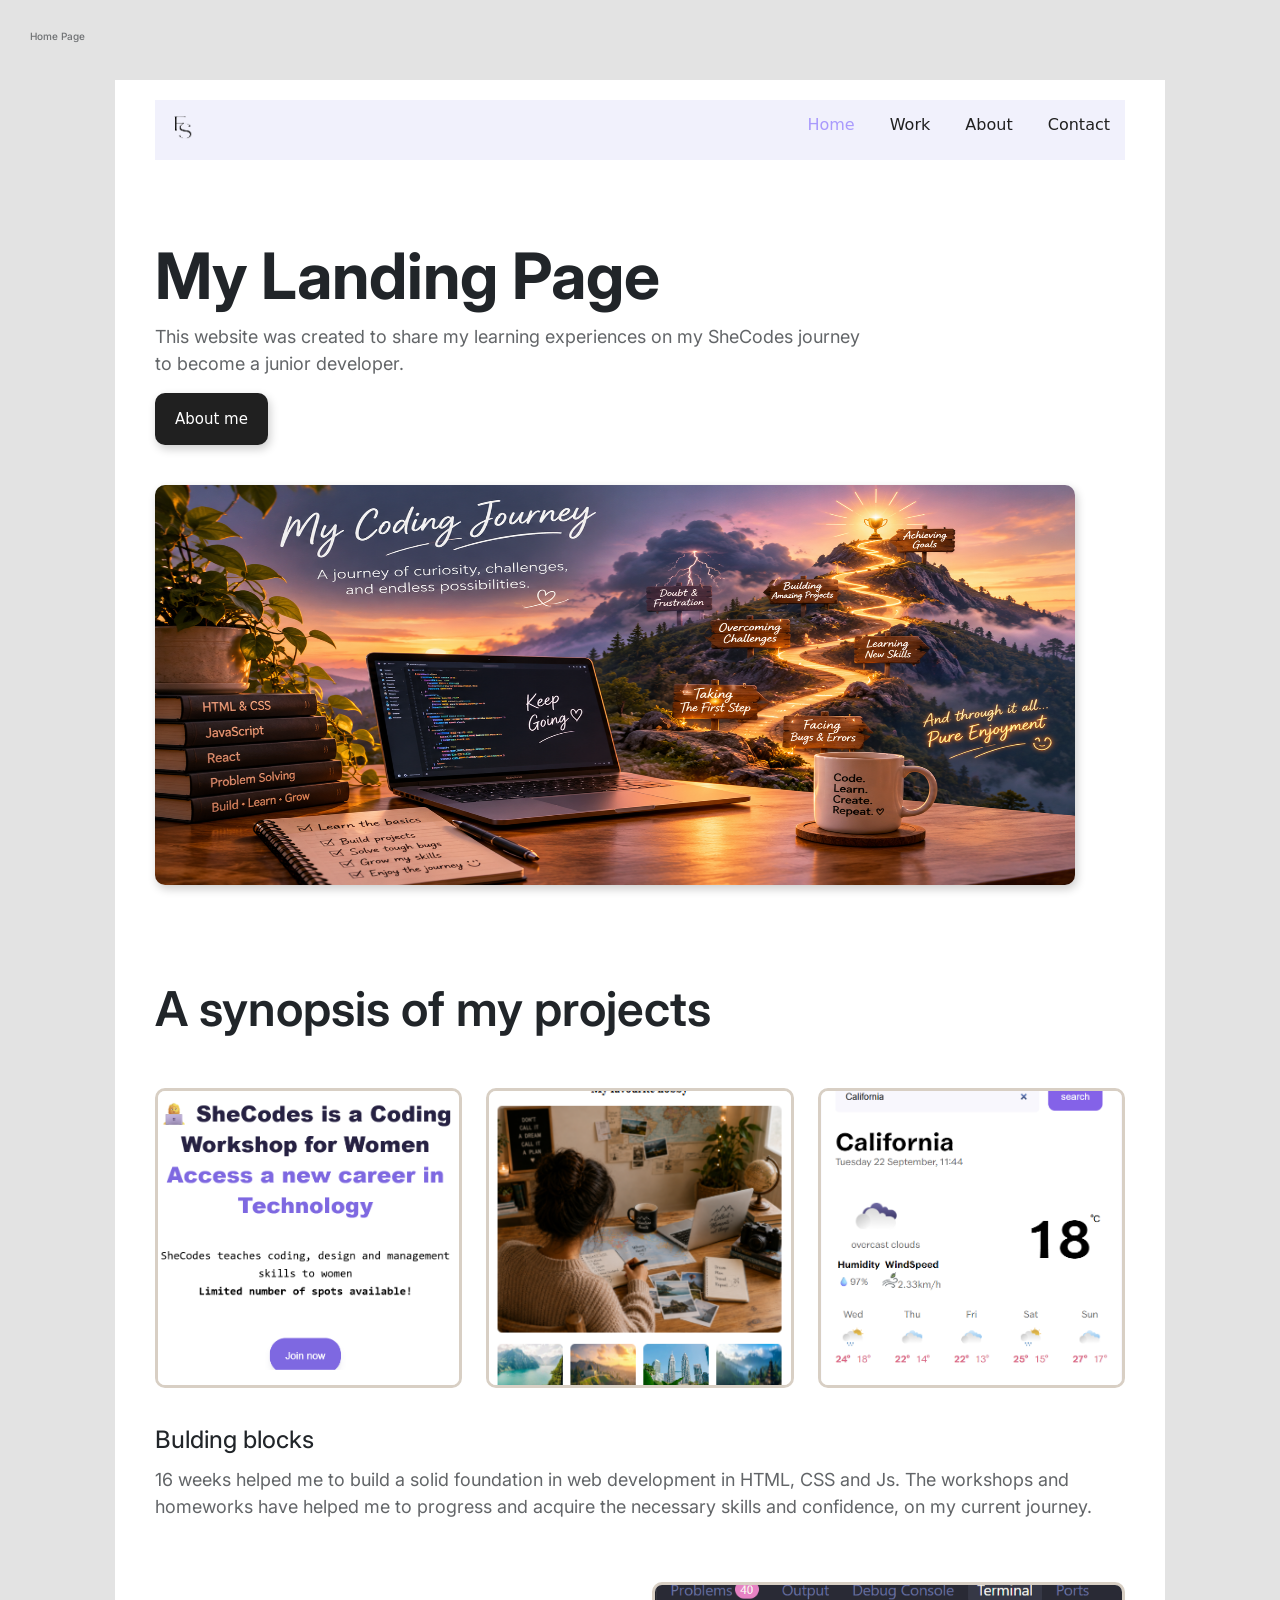
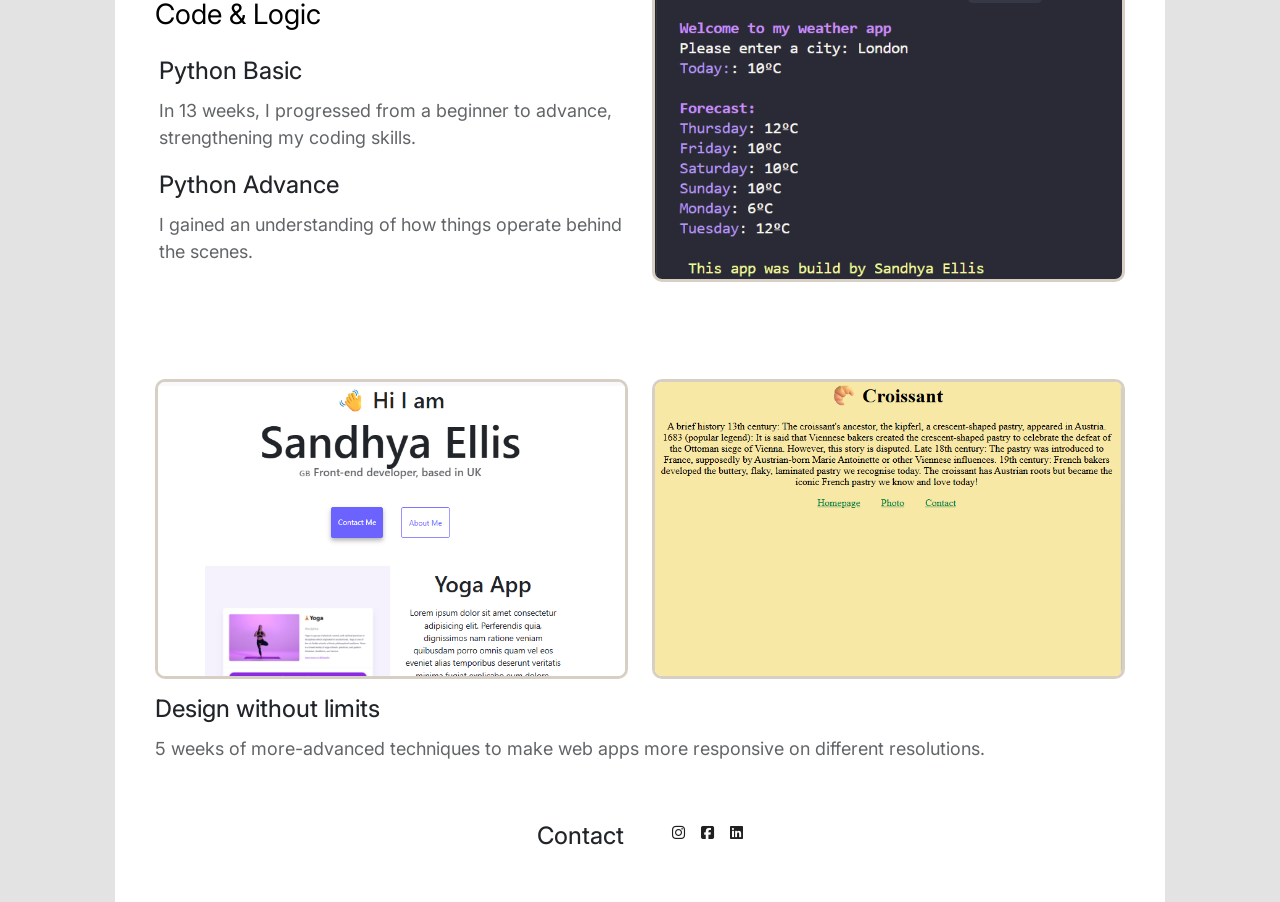
==== commit 288442b5: "Updated seo for all the pages" ====
--- a/index.html
+++ b/index.html
@@ -79,7 +79,7 @@
 
    <div class="row pb-5">
     <div class="col-sm-6 text-wrap">
-     <h3>Code & Logic</h3>
+     <h3 class="color_text">Code & Logic</h3>
       <div class="p-1"><h4>Python Basic</h4>
        <p>In 13 weeks, I progressed from a beginner to advance, strengthening my coding skills.</p>
        <h4>Python Advance</h4>
@@ -108,9 +108,9 @@
   <footer>
    <div class="footer d-flex justify-content-center">
     <h4>Contact</h4>
-    <a href="https://www.instagram.com" target="_blank"><i class="fa-brands fa-instagram ps-5 pe-3"></i></a>
-    <a href="https://www.facebook.com" target="_blank"><i class="fa-brands fa-square-facebook pe-3"></i></a>
-    <a href="https://www.linkedin.com" target="_blank"><i class="fa-brands fa-linkedin"></i></a>
+    <a href="https://www.instagram.com" target="_blank" title="My Instagram profile"><i class="fa-brands fa-instagram ps-5 pe-3"></i></a>
+    <a href="https://www.facebook.com" target="_blank" title="My facebook profile"><i class="fa-brands fa-square-facebook pe-3"></i></a>
+    <a href="https://www.linkedin.com" target="_blank" title="My Linkedin work profile"><i class="fa-brands fa-linkedin"></i></a>
   </div>
  </footer>
 
--- a/style.css
+++ b/style.css
@@ -23,28 +23,24 @@
   font-size:48px;
   font-weight:600;
   line-height:normal;
-  letter-spacing:-1%;
  }
 
  h3{
   font-size:33px;
   font-weight:500;
   line-height:normal;
-  letter-spacing:-1.5%;
  }
  
  h4 {
-  font-size:20px;
+  font-size:24px;
   font-weight:450;
   line-height:1.5em;
-  letter-spacing:1;
  }
 
  p {
-  font-size:20px;
+  font-size:18px;
   font-weight:400;
   line-height:1.5em;
-  letter-spacing:1;
   opacity:70%;
  }
 
@@ -67,7 +63,7 @@
 }
 
 .container {
- max-width:1000px;
+ max-width:1050px;
  padding:40px;
  padding-top:20px;
  background-color:rgb(255, 255, 255);
@@ -140,22 +136,22 @@
   color:white;
   border:none;
   border-radius:10px;
-  padding:15px;
+  padding:15px 20px;
   font-size:15px;
   box-shadow: var(--box-shadow);
   margin-bottom:10px;
 }
 
-.aboutme-button a:hover{
-  color:var(--primarycolor);
-}
 .container-content h3{
   margin-top: 15px;
   margin-bottom:18px;
-  letter-spacing: 1;
   font-size:28px;
   font-weight:400;
   color:#828282;
+}
+.color_text {
+  color:black !important;
+  font-weight:450;
 }
 
 .silly_text{
@@ -172,7 +168,39 @@
   }
 
 .content-styling p{
-  font-size:18px;
+  font-size:16px !important;
+}
+
+.container-grid {
+background-color: var(--navcontainercolor);
+object-fit:contain;
+border-radius:10px;
+}
+
+.image-gallery{
+  display:grid;
+  grid-template-columns:300px 300px 300px;
+  grid-template-rows: 280px;
+  grid-column-gap:15px;
+  grid-row-gap: 20px;
+  padding:15px;
+}
+
+.image-gallery img{
+  width:300px; 
+  height:280px;
+  border-radius:10px;
+  
+}
+
+footer .contact-box{
+  background-color:var(--navcontainercolor);
+  padding:15px;
+  border-radius:10px; 
+}
+
+footer .contact-box h2{
+  font-size: 40px;
 }
 
 .footer {
@@ -200,6 +228,26 @@
 
 
 @media(max-width:576px) {
+  h1{
+    font-size:32px;
+  }
+  h2 {
+    font-size:28px;
+  }
+  h3{
+    font-size:24px;
+  }
+  h4{
+    font-size:20px;
+  }
+  p {
+    font-size:16px;
+  }
+
+  h6 {
+    display:none;
+  }
+
   .main_image {
     padding-bottom:0px;
     margin-bottom:0px;
@@ -236,32 +284,22 @@
     text-align:justify;
   }
 
+  .image-gallery {
+    display:flex;
+    flex-direction:column;
+    justify-content:center;
+    padding-left:0px;
+  }
+  .container-grid {
+    background-color:white;
+  }
+
   nav li{
    padding-right:1px !important;
    margin-left:0 !important;
    justify-content: center;
    font-size:15px;
-  }
-  
-  h1{
-    font-size:28px;
-  }
-  h2 {
-    font-size:32px;
-  }
-  h3{
-    font-size:28px;
-  }
-  h4{
-    font-size:20px;
-  }
-  p {
-    font-size:15px;
-  }
-
-  h6 {
-    display:none;
-  }
-}
-
-
+  }  
+}
+
+
